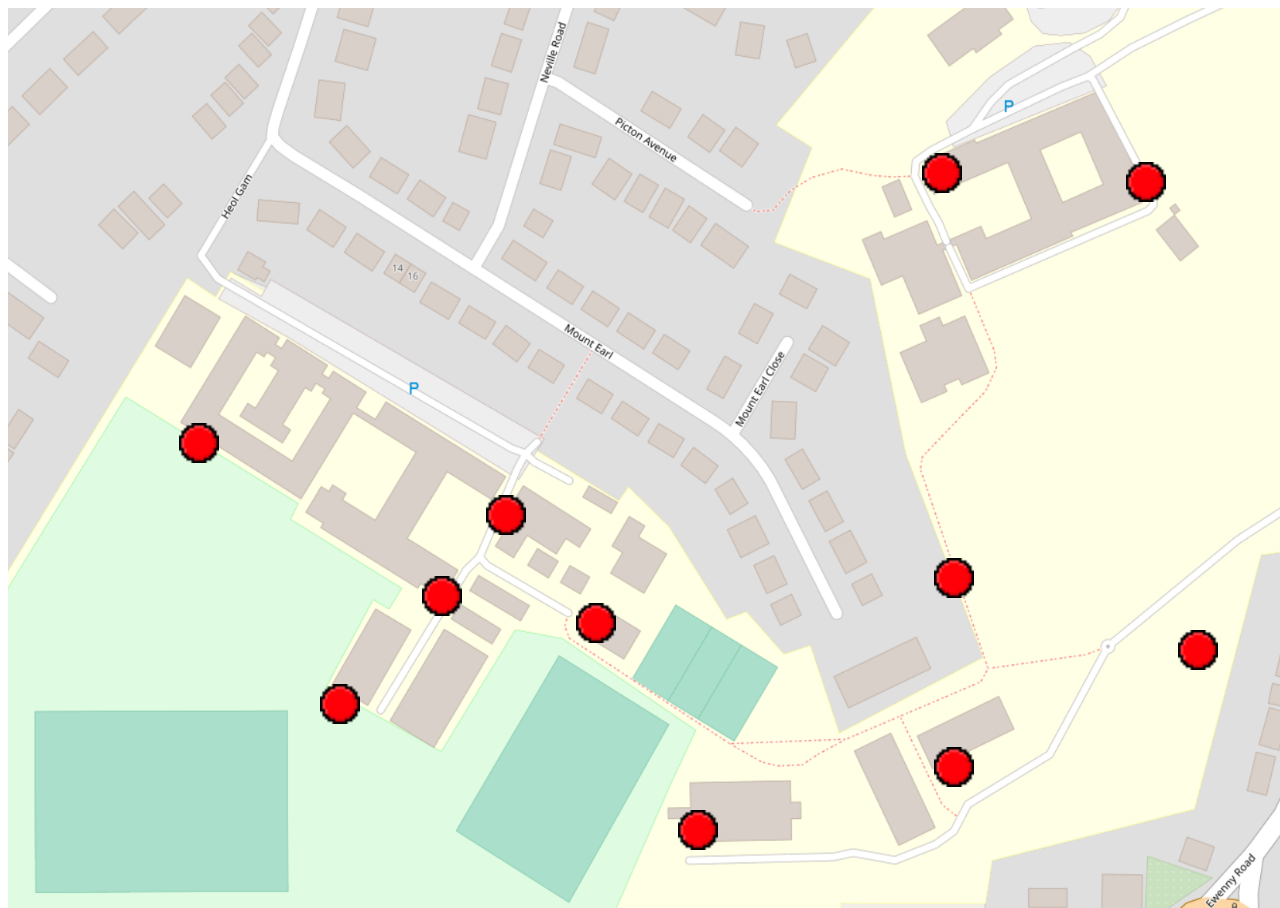
==== index.html @ 2d9ab6f2 "added more and fixed the offset bug" ====
<html lang="en">
<head>
    <meta charset="UTF-8">
    <meta http-equiv="X-UA-Compatible" content="IE=edge">
    <meta name="viewport" content="width=device-width, initial-scale=1.0">
    <title>Ordinance</title>
</head>
<body>
    <img src="map.png" id="map">
    <a href="pictures\Back%20of%20art.png"><img src="pin.png" class="pin" id="art"></a>
    <a href="pictures\Back%20of%20maths%20block.png"><img src="pin.png" class="pin" id="maths"></a>
    <a href="pictures\Back%20of%20science.png"><img src="pin.png" class="pin" id="science"></a>
    <a href="pictures\Behind%20upper%20toilets.png"><img src="pin.png" class="pin" id="toilets"></a>
    <a href="pictures\Pe%20block.png"><img src="pin.png" class="pin" id="pe"></a>
    <a href="pictures\Sporty%20classroom%20block.png"><img src="pin.png" class="pin" id="sport"></a>
    <a href="pictures\Trees.png"><img src="pin.png" class="pin" id="trees"></a>
    <a href="pictures\Upper%20arch.png"><img src="pin.png" class="pin" id="arch"></a>
    <a href="pictures\Dt%20path.png"><img src="pin.png" class="pin" id="path"></a>
    <a href="pictures\Front%20of%20music.png"><img src="pin.png" class="pin" id="music"></a>
    <a href="pictures\Behind%20English.png"><img src="pin.png" class="pin" id="english"></a>

    <style>
        #map {
            height: 100%;
            width: 100%;
            position: absolute; 
        }
        
        #art {
            left: 25%;
            top: 76%;
        }
        
        #maths {
            top: 83%;
            left: 73%;
        }
        
        #science {
            top: 90%;
            left: 53%;
        }
        
        #toilets {
            top: 17%;
            left: 72%;
        }
        
        #pe {
            top: 64%;
            left: 33%;
        }
        
        #sport {
            top: 67%;
            left: 45%;
        }
        
        #path {
            top: 62%;
            left: 73%;
        }

        #english {
            top: 47%;
            left: 14%;
        }

        #trees {
            top: 70%;
            left: 92%;
        }

        #music {
            top: 55%;
            left: 38%;
        }

        #arch {
            top: 18%;
            left: 88%;
        }

        .pin {
            position: absolute;
            height: 40px;
            z-index: 1;
        }
    </style>
</body>
</html>
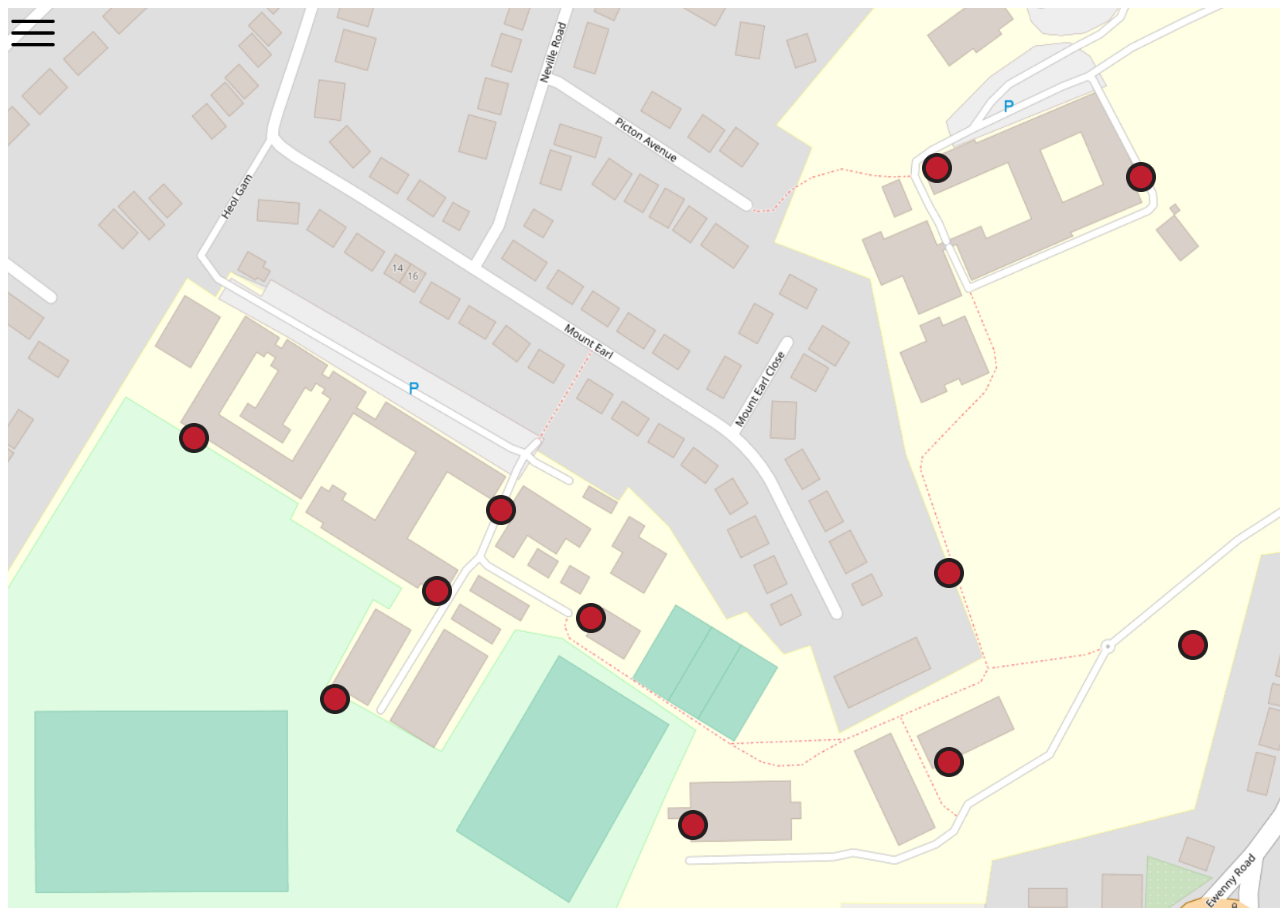
==== commit cb428e34: "Changed formatting" ====
--- a/index.html
+++ b/index.html
@@ -1,91 +1,116 @@
 <html lang="en">
-<head>
+  <head>
     <meta charset="UTF-8">
     <meta http-equiv="X-UA-Compatible" content="IE=edge">
     <meta name="viewport" content="width=device-width, initial-scale=1.0">
+    <link rel="icon" type="image/x-icon" href="icon.png">
     <title>Ordinance</title>
-</head>
-<body>
+  </head>
+  <body>
+    <a href="menu.html">
+      <img src="menu.png" style="z-index: 3; position: absolute; width:auto; height:50px">
+    </a>
     <img src="map.png" id="map">
-    <a href="pictures\Back%20of%20art.png"><img src="pin.png" class="pin" id="art"></a>
-    <a href="pictures\Back%20of%20maths%20block.png"><img src="pin.png" class="pin" id="maths"></a>
-    <a href="pictures\Back%20of%20science.png"><img src="pin.png" class="pin" id="science"></a>
-    <a href="pictures\Behind%20upper%20toilets.png"><img src="pin.png" class="pin" id="toilets"></a>
-    <a href="pictures\Pe%20block.png"><img src="pin.png" class="pin" id="pe"></a>
-    <a href="pictures\Sporty%20classroom%20block.png"><img src="pin.png" class="pin" id="sport"></a>
-    <a href="pictures\Trees.png"><img src="pin.png" class="pin" id="trees"></a>
-    <a href="pictures\Upper%20arch.png"><img src="pin.png" class="pin" id="arch"></a>
-    <a href="pictures\Dt%20path.png"><img src="pin.png" class="pin" id="path"></a>
-    <a href="pictures\Front%20of%20music.png"><img src="pin.png" class="pin" id="music"></a>
-    <a href="pictures\Behind%20English.png"><img src="pin.png" class="pin" id="english"></a>
+    <a href="pictures\Back%20of%20art.png">
+      <img src="pin.png" class="pin" id="art">
+    </a>
+    <a href="pictures\Back%20of%20maths%20block.png">
+      <img src="pin.png" class="pin" id="maths">
+    </a>
+    <a href="pictures\Back%20of%20science.png">
+      <img src="pin.png" class="pin" id="science">
+    </a>
+    <a href="pictures\Behind%20upper%20toilets.png">
+      <img src="pin.png" class="pin" id="toilets">
+    </a>
+    <a href="pictures\Pe%20block.png">
+      <img src="pin.png" class="pin" id="pe">
+    </a>
+    <a href="pictures\Sporty%20classroom%20block.png">
+      <img src="pin.png" class="pin" id="sport">
+    </a>
+    <a href="pictures\Trees.png">
+      <img src="pin.png" class="pin" id="trees">
+    </a>
+    <a href="pictures\Upper%20arch.png">
+      <img src="pin.png" class="pin" id="arch">
+    </a>
+    <a href="pictures\Dt%20path.png">
+      <img src="pin.png" class="pin" id="path">
+    </a>
+    <a href="pictures\Front%20of%20music.png">
+      <img src="pin.png" class="pin" id="music">
+    </a>
+    <a href="pictures\Behind%20English.png">
+      <img src="pin.png" class="pin" id="english">
+    </a>
+    <style>
+      #map {
+        height: 100%;
+        width: 100%;
+        position: absolute;
+      }
 
-    <style>
-        #map {
-            height: 100%;
-            width: 100%;
-            position: absolute; 
-        }
-        
-        #art {
-            left: 25%;
-            top: 76%;
-        }
-        
-        #maths {
-            top: 83%;
-            left: 73%;
-        }
-        
-        #science {
-            top: 90%;
-            left: 53%;
-        }
-        
-        #toilets {
-            top: 17%;
-            left: 72%;
-        }
-        
-        #pe {
-            top: 64%;
-            left: 33%;
-        }
-        
-        #sport {
-            top: 67%;
-            left: 45%;
-        }
-        
-        #path {
-            top: 62%;
-            left: 73%;
-        }
+      #art {
+        left: 25%;
+        top: 76%;
+      }
 
-        #english {
-            top: 47%;
-            left: 14%;
-        }
+      #maths {
+        top: 83%;
+        left: 73%;
+      }
 
-        #trees {
-            top: 70%;
-            left: 92%;
-        }
+      #science {
+        top: 90%;
+        left: 53%;
+      }
 
-        #music {
-            top: 55%;
-            left: 38%;
-        }
+      #toilets {
+        top: 17%;
+        left: 72%;
+      }
 
-        #arch {
-            top: 18%;
-            left: 88%;
-        }
+      #pe {
+        top: 64%;
+        left: 33%;
+      }
 
-        .pin {
-            position: absolute;
-            height: 40px;
-            z-index: 1;
-        }
+      #sport {
+        top: 67%;
+        left: 45%;
+      }
+
+      #path {
+        top: 62%;
+        left: 73%;
+      }
+
+      #english {
+        top: 47%;
+        left: 14%;
+      }
+
+      #trees {
+        top: 70%;
+        left: 92%;
+      }
+
+      #music {
+        top: 55%;
+        left: 38%;
+      }
+
+      #arch {
+        top: 18%;
+        left: 88%;
+      }
+
+      .pin {
+        position: absolute;
+        height: 30px;
+        z-index: 1;
+      }
     </style>
-</body>
+  </body>
 </html>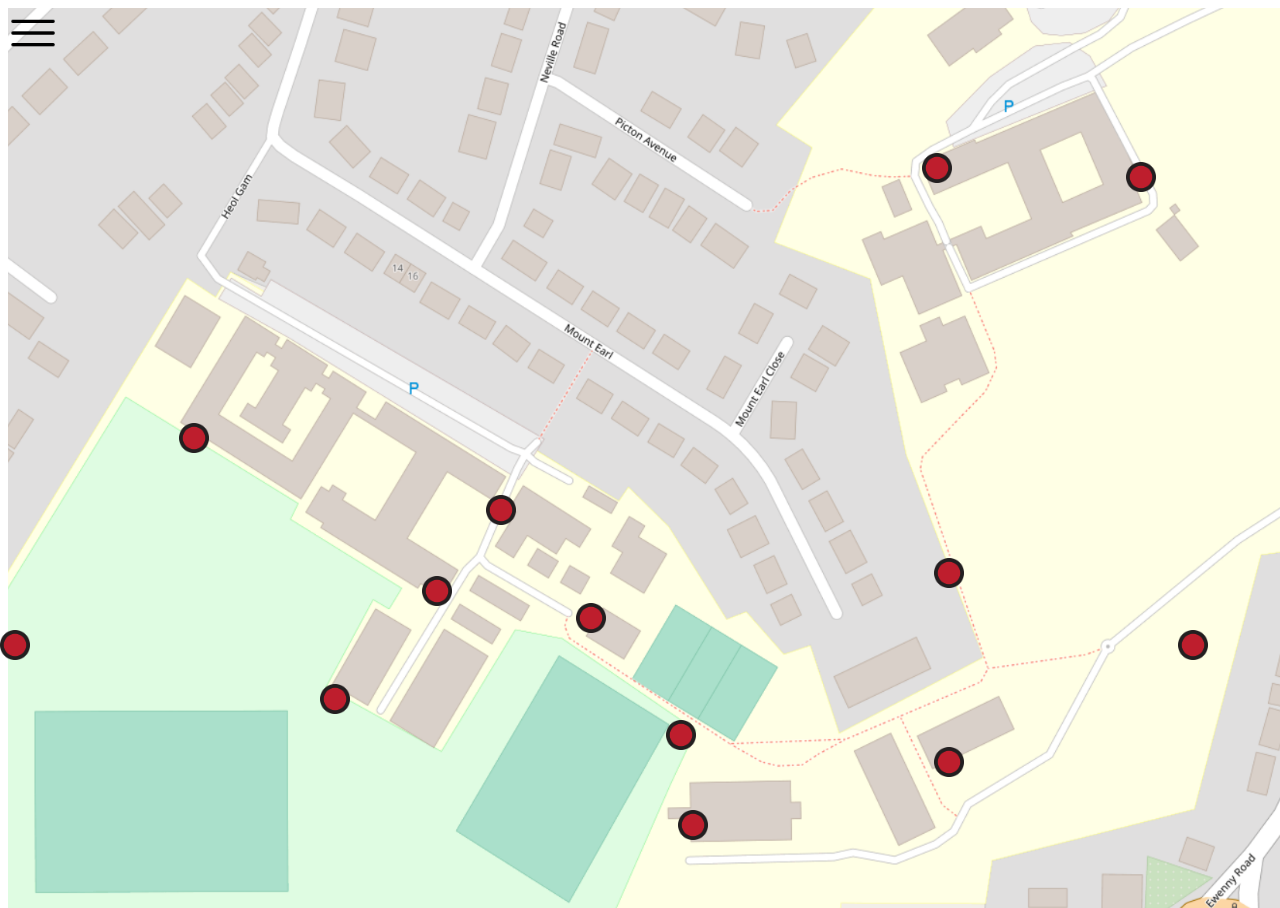
==== commit 2c0902d6: "added the 2 missing ones" ====
--- a/index.html
+++ b/index.html
@@ -43,6 +43,12 @@
     </a>
     <a href="pictures\Behind%20English.png">
       <img src="pin.png" class="pin" id="english">
+    </a>
+    <a href="pictures\Field.png">
+      <img src="pin.png" class="pin" id="feild">
+    </a>
+    <a href="pictures\Sports%20barn.png">
+      <img src="pin.png" class="pin" id="barn">
     </a>
     <style>
       #map {
@@ -111,6 +117,15 @@
         height: 30px;
         z-index: 1;
       }
+        #feild {
+            top: 70%;
+            left: 0%;
+        }
+        #barn {
+            top: 80%;
+            left: 52%;
+        }
+        
     </style>
   </body>
 </html>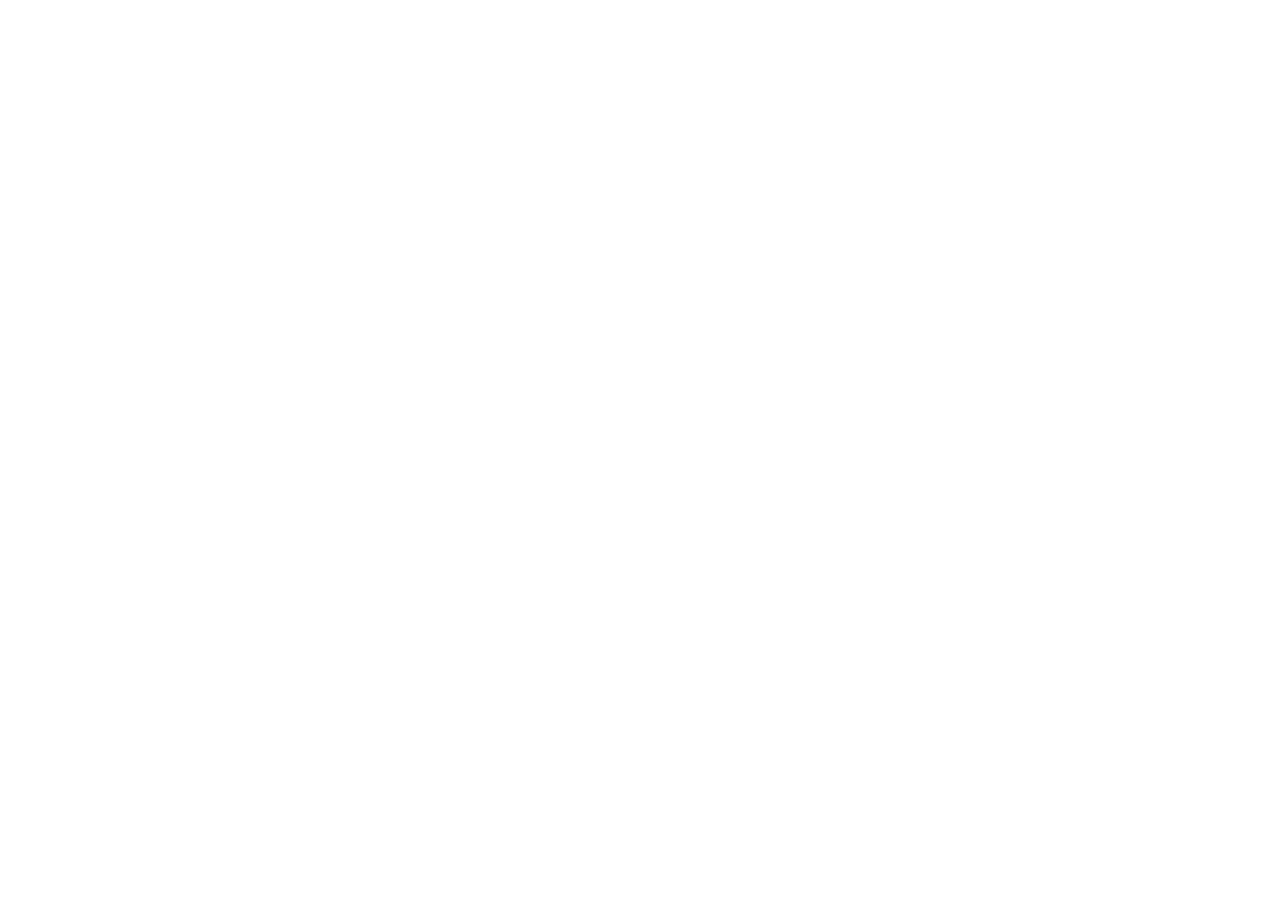
==== commit 6eddffcf: "Update index.html" ====
--- a/index.html
+++ b/index.html
@@ -1,131 +1,81 @@
 <html lang="en">
-  <head>
+<head>
+    <link rel="icon" href="icon.png">
     <meta charset="UTF-8">
     <meta http-equiv="X-UA-Compatible" content="IE=edge">
     <meta name="viewport" content="width=device-width, initial-scale=1.0">
-    <link rel="icon" type="image/x-icon" href="icon.png">
     <title>Ordinance</title>
-  </head>
-  <body>
-    <a href="menu.html">
-      <img src="menu.png" style="z-index: 3; position: absolute; width:auto; height:50px">
-    </a>
-    <img src="map.png" id="map">
-    <a href="pictures\Back%20of%20art.png">
-      <img src="pin.png" class="pin" id="art">
-    </a>
-    <a href="pictures\Back%20of%20maths%20block.png">
-      <img src="pin.png" class="pin" id="maths">
-    </a>
-    <a href="pictures\Back%20of%20science.png">
-      <img src="pin.png" class="pin" id="science">
-    </a>
-    <a href="pictures\Behind%20upper%20toilets.png">
-      <img src="pin.png" class="pin" id="toilets">
-    </a>
-    <a href="pictures\Pe%20block.png">
-      <img src="pin.png" class="pin" id="pe">
-    </a>
-    <a href="pictures\Sporty%20classroom%20block.png">
-      <img src="pin.png" class="pin" id="sport">
-    </a>
-    <a href="pictures\Trees.png">
-      <img src="pin.png" class="pin" id="trees">
-    </a>
-    <a href="pictures\Upper%20arch.png">
-      <img src="pin.png" class="pin" id="arch">
-    </a>
-    <a href="pictures\Dt%20path.png">
-      <img src="pin.png" class="pin" id="path">
-    </a>
-    <a href="pictures\Front%20of%20music.png">
-      <img src="pin.png" class="pin" id="music">
-    </a>
-    <a href="pictures\Behind%20English.png">
-      <img src="pin.png" class="pin" id="english">
-    </a>
-    <a href="pictures\Field.png">
-      <img src="pin.png" class="pin" id="feild">
-    </a>
-    <a href="pictures\Sports%20barn.png">
-      <img src="pin.png" class="pin" id="barn">
-    </a>
-    <style>
-      #map {
-        height: 100%;
-        width: 100%;
-        position: absolute;
-      }
+    <link rel="stylesheet" href="https://unpkg.com/leaflet@1.9.3/dist/leaflet.css"
+     integrity="sha256-kLaT2GOSpHechhsozzB+flnD+zUyjE2LlfWPgU04xyI="
+     crossorigin=""/>
+     <script src="https://unpkg.com/leaflet@1.9.3/dist/leaflet.js"
+     integrity="sha256-WBkoXOwTeyKclOHuWtc+i2uENFpDZ9YPdf5Hf+D7ewM="
+     crossorigin=""></script>
+     <style>
+        #map { height: 100%; }
+     </style>
+</head>
+<body>
+    <div id="map"></div>
+    <script>
+        var map = L.map('map').setView([51.49701, -3.58009], 19);
 
-      #art {
-        left: 25%;
-        top: 76%;
-      }
+        L.tileLayer('https://tile.openstreetmap.org/{z}/{x}/{y}.png', {
+            maxZoom: 19,
+            attribution: '&copy; <a href="http://www.openstreetmap.org/copyright">OpenStreetMap</a>'
+        }).addTo(map);
 
-      #maths {
-        top: 83%;
-        left: 73%;
-      }
+        // Back of art
+        var marker = L.marker([51.49624, -3.5815]).addTo(map);
+        marker.bindPopup("<img src=\"pictures/Back of art.png\">");
 
-      #science {
-        top: 90%;
-        left: 53%;
-      }
+        // Sports barn
+        var marker = L.marker([51.49634, -3.58066]).addTo(map);
+        marker.bindPopup("<img src=\"pictures/Sports barn.png\">");
 
-      #toilets {
-        top: 17%;
-        left: 72%;
-      }
+        // Back of maths
+        var marker = L.marker([51.49598, -3.57819]).addTo(map);
+        marker.bindPopup("<img src=\"pictures/Back of maths block.png\">");
+        
+        // Back of science
+        var marker = L.marker([51.49574, -3.57954]).addTo(map);
+        marker.bindPopup("<img src=\"pictures/Back of science.png\">");
 
-      #pe {
-        top: 64%;
-        left: 33%;
-      }
+        // Behind English
+        var marker = L.marker([51.49717, -3.58235]).addTo(map);
+        marker.bindPopup("<img src=\"pictures/Behind English.png\">");
 
-      #sport {
-        top: 67%;
-        left: 45%;
-      }
+        // Behind upper toilets
+        var marker = L.marker([51.49803, -3.57823]).addTo(map);
+        marker.bindPopup("<img src=\"pictures/Behind upper toilets.png\">");
 
-      #path {
-        top: 62%;
-        left: 73%;
-      }
+        // DT path
+        var marker = L.marker([51.49669, -3.57809]).addTo(map);
+        marker.bindPopup("<img src=\"pictures/Dt path.png\">");
+        
+        // Field
+        var marker = L.marker([51.49637, -3.58357]).addTo(map);
+        marker.bindPopup("<img src=\"pictures/Field.png\">");
+        
+        // Music
+        var marker = L.marker([51.49672, -3.57993]).addTo(map);
+        marker.bindPopup("<img src=\"pictures/Front of music.png\">");
 
-      #english {
-        top: 47%;
-        left: 14%;
-      }
+        // PE Block
+        var marker = L.marker([51.49656, -3.58099]).addTo(map);
+        marker.bindPopup("<img src=\"pictures/Pe block.png\">");
 
-      #trees {
-        top: 70%;
-        left: 92%;
-      }
+        // Sporty Classroom
+        var marker = L.marker([51.49651, -3.58004]).addTo(map);
+        marker.bindPopup("<img src=\"pictures/Sporty classroom block.png\">");
 
-      #music {
-        top: 55%;
-        left: 38%;
-      }
+        // DT path
+        var marker = L.marker([51.49639, -3.5767]).addTo(map);
+        marker.bindPopup("<img src=\"pictures/Trees.png\">");
 
-      #arch {
-        top: 18%;
-        left: 88%;
-      }
-
-      .pin {
-        position: absolute;
-        height: 30px;
-        z-index: 1;
-      }
-        #feild {
-            top: 70%;
-            left: 0%;
-        }
-        #barn {
-            top: 80%;
-            left: 52%;
-        }
-        
-    </style>
-  </body>
-</html>+        // Arch
+        var marker = L.marker([51.498, -3.57709]).addTo(map);
+        marker.bindPopup("<img src=\"pictures/Upper arch.png\">");
+    </script>
+</body>
+</html>
